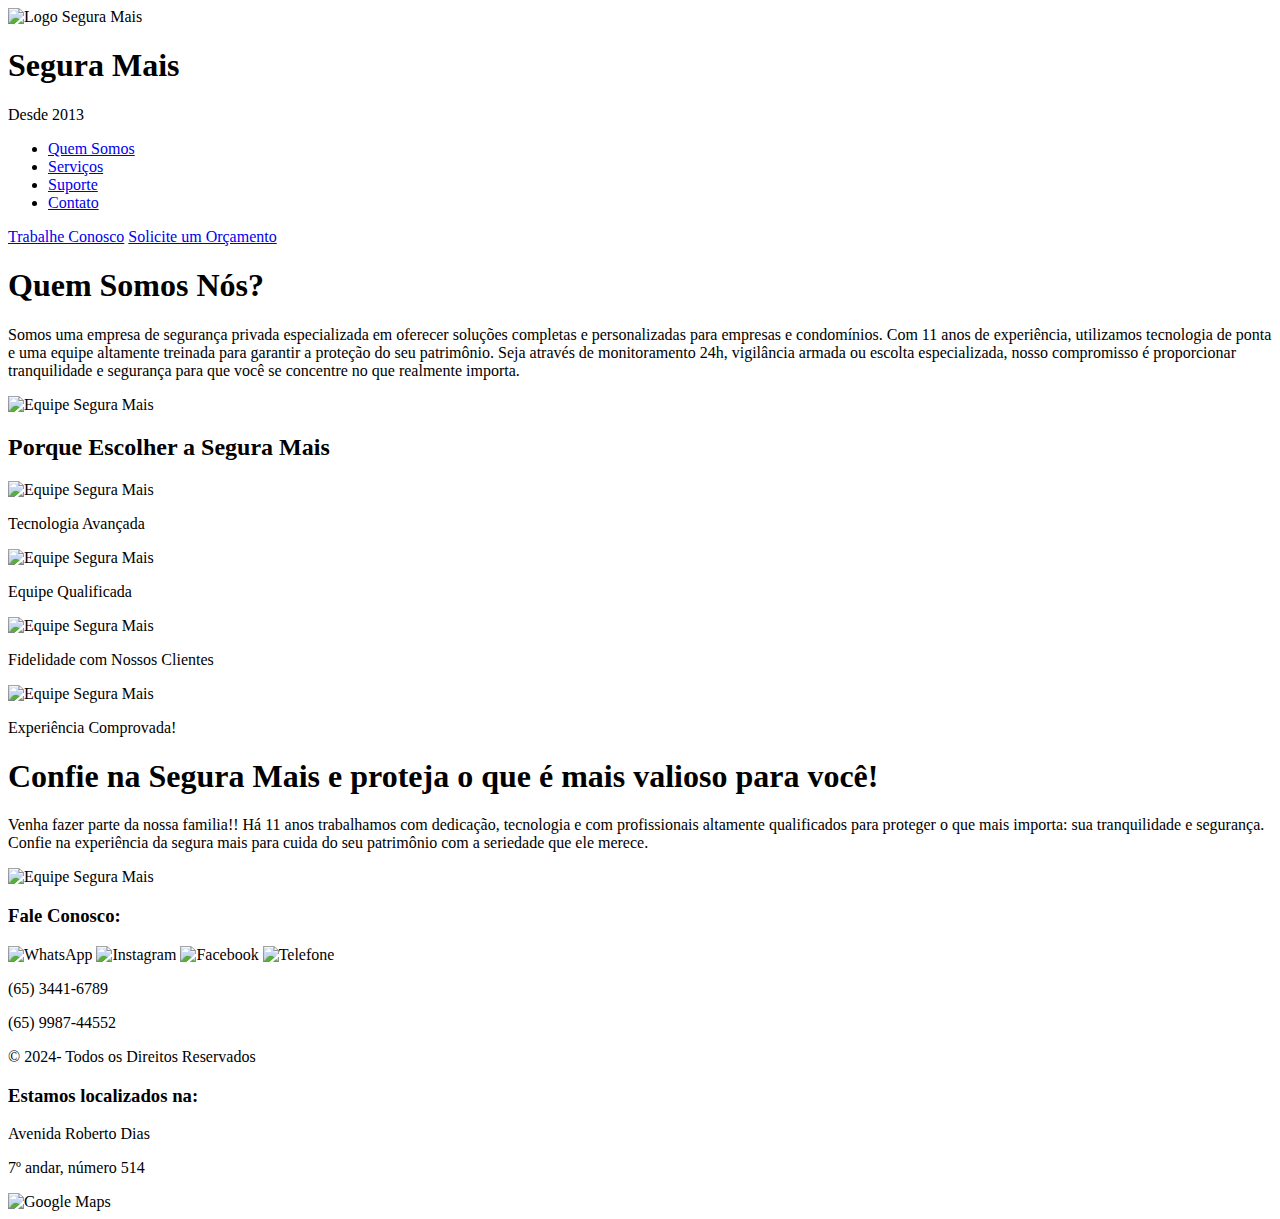
==== index.html @ 80160af4 "envio do arquivo index.html" ====
<!DOCTYPE html>
<html lang="pt-BR">
<head>
    <meta charset="UTF-8">
    <link rel="stylesheet" href="estilo.css">
    <title>Segura Mais</title>
</head>
<body>
    <header class="header">
        <div class="logo">
            <img src="imagens/llogo.png" alt="Logo Segura Mais" class="logo-img">
        </div>
        <div class="topo">
            <h1>Segura Mais</h1>
            <p>Desde 2013</p>
        </div>
        <nav class="menu">
            <ul>
                <li><a href="Quem_somos.html">Quem Somos</a></li>
                <li><a href="serviços.html">Serviços</a></li>
                <li><a href="suporte.html">Suporte</a></li>
                <li><a href="#roda">Contato</a></li>
            </ul>
        </nav>
        <div class="botões">
            <a href="imagens/login.png" class="botão">Trabalhe Conosco</a>
            <a href="https://web.whatsapp.com/"class="botão">Solicite um Orçamento</a>
        </div>
    </header>
    <div class="Quem-somos">
        <div class="coteudo">
            <h1>Quem Somos Nós?</h1>
            <p>
                Somos uma empresa de segurança privada especializada em oferecer soluções completas e personalizadas para empresas e condomínios. Com 11 anos de experiência, utilizamos tecnologia de ponta e uma equipe altamente treinada para garantir a proteção do seu patrimônio. Seja através de monitoramento 24h, vigilância armada ou escolta especializada, nosso compromisso é proporcionar tranquilidade e segurança para que você se concentre no que realmente importa.
            </p>
        </div>
        <div class="image">
            <img src="imagens/img.jpg" alt="Equipe Segura Mais">
        </div>
    </div>
    <div class="escolha">
        <h2>Porque Escolher a Segura Mais</h2>
        <div class="escolha-container">
            <div class="image">
                <img src="imagens/img22.webp" alt="Equipe Segura Mais">
                <p>Tecnologia Avançada</p>
            </div>
            <div class="image">
                <img src="imagens/img21.webp" alt="Equipe Segura Mais">
                <p>Equipe Qualificada</p>
            </div>
            <div class="image">
                <img src="imagens/img23.webp" alt="Equipe Segura Mais">
                <p>Fidelidade com Nossos Clientes</p>
            </div>
            <div class="image">
                <img src="imagens/img24.webp" alt="Equipe Segura Mais">
                <p>Experiência Comprovada!</p>
            </div>
        </div>
    </div>
    <div class="Quem-somos">
        <div class="coteudo">
           <h1> <strong>Confie na Segura Mais e proteja o que é mais valioso para você!</strong></h1>
            <p>
                Venha fazer parte da  nossa familia!!
                Há 11 anos trabalhamos com dedicação, tecnologia e com profissionais altamente qualificados para proteger o
                que mais importa:  sua tranquilidade e segurança.
                Confie na experiência da segura mais
                para cuida do seu patrimônio com a seriedade que ele merece.
            </p>
        </div>
        <div class="image">
            <img src="imagens/img2.webp" alt="Equipe Segura Mais">
        </div>
    </div>
    <footer class="footer">
        <section id="roda"></section>
        <div class="contact">
            <h3>Fale Conosco:</h3>
            <div class="icons">
                <img src="imagens/img17.png" alt="WhatsApp" class="icon">
                <img src="imagens/img18.png" alt="Instagram" class="icon">
                <img src="imagens/img19.png" alt="Facebook" class="icon">
                <img src="imagens/img20.png" alt="Telefone" class="icon">
            </div>
            <p>(65) 3441-6789</p>
            <p>(65) 9987-44552</p>
        </div>
        <div class="contact">
        <p>&copy; 2024- Todos os Direitos Reservados</p>
        </div>
        <div class="roda">
            <h3>Estamos localizados na:</h3>
            <p>Avenida Roberto Dias</p>
            <p>7º andar, número 514</p>
            <img src="imagens/img16.png" alt="Google Maps" class="icon">
        </div>
    </footer>
</body>
</html>
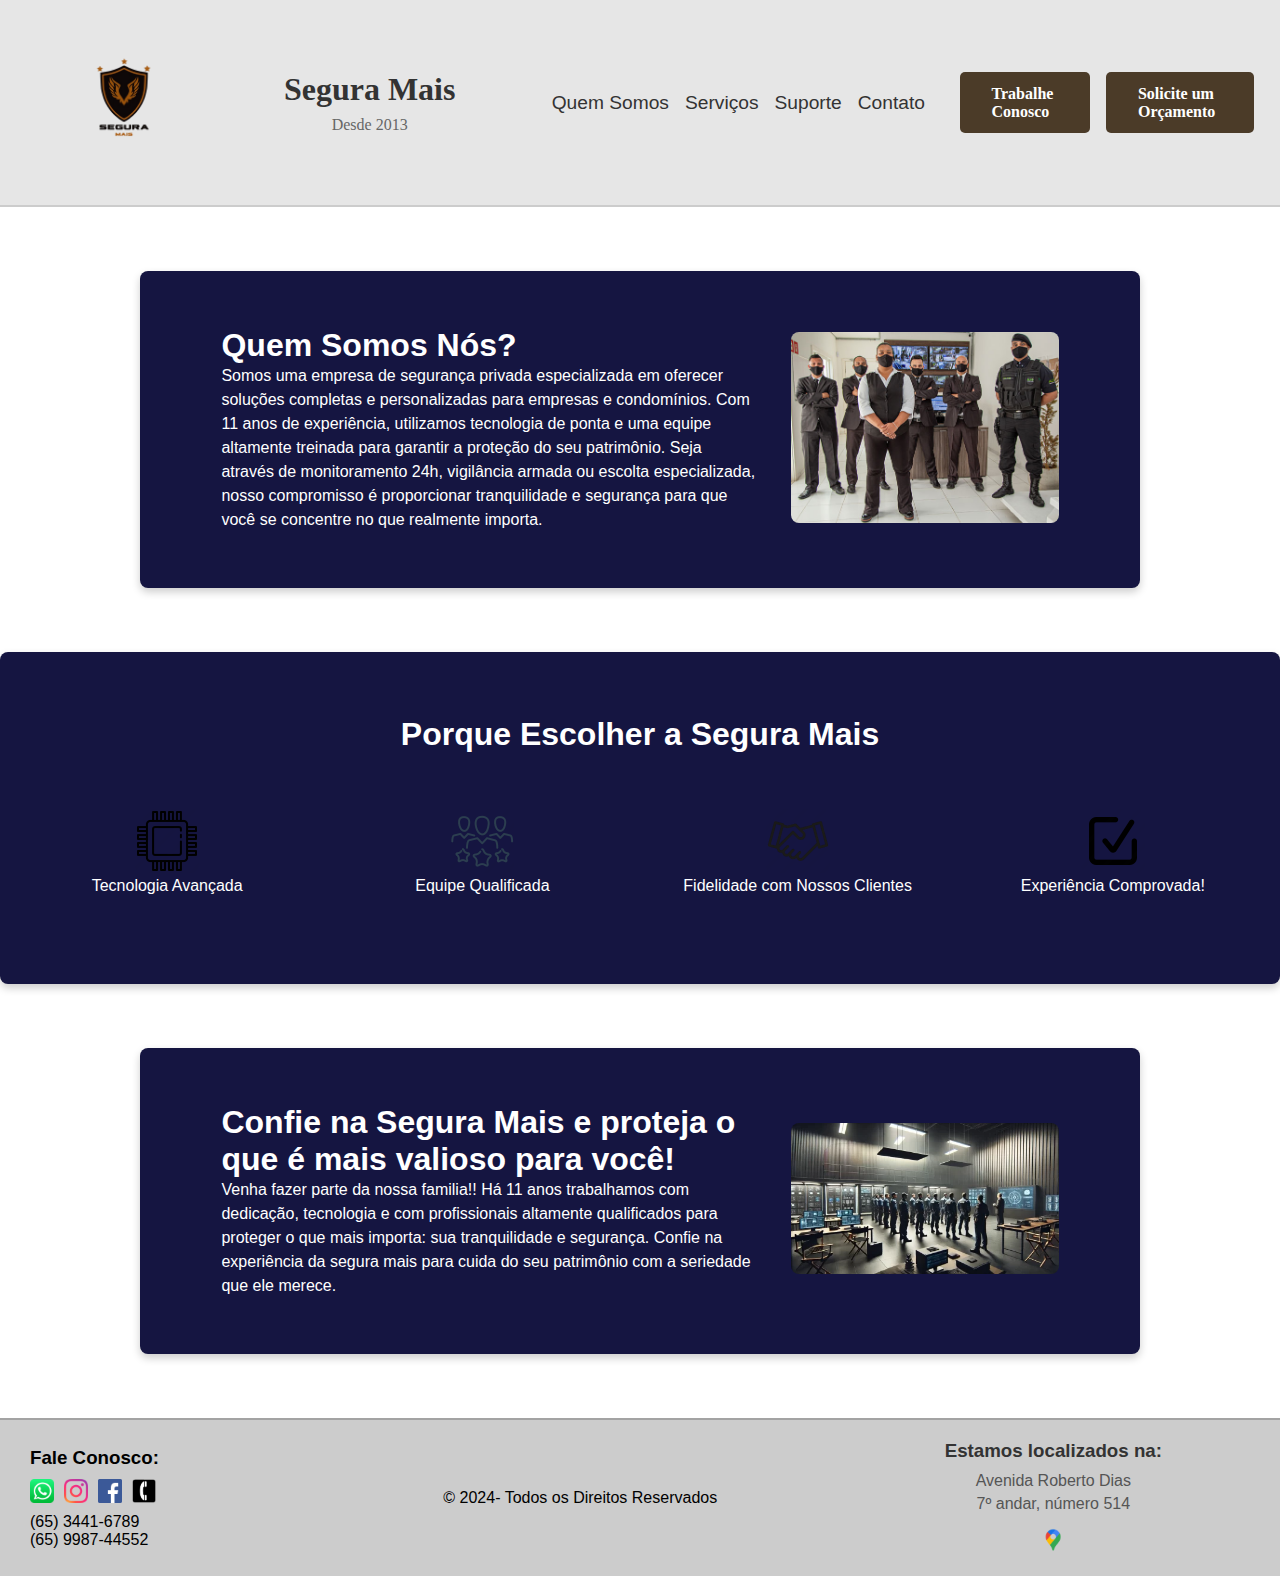
==== commit 22867ac1: "Envio do arquivo index.html" ====
--- a/index.html
+++ b/index.html
@@ -2,6 +2,7 @@
 <html lang="pt-BR">
 <head>
     <meta charset="UTF-8">
+    <meta name="viewport" content="width=device-width, initial-scale=1.0">
     <link rel="stylesheet" href="estilo.css">
     <title>Segura Mais</title>
 </head>
--- a/estilo.css
+++ b/estilo.css
@@ -0,0 +1,470 @@
+/* Reset básico */
+* {
+    margin: 0%;
+    padding: 0%;
+    box-sizing: border-box;
+}
+
+body {
+    font-family: Arial, sans-serif;
+    margin: 0;
+    padding: 0;
+}
+.pacifico-regular {
+    font-family: "Pacifico", cursive;
+    font-weight: 400;
+    font-style: normal;
+  }
+
+/* Header */
+.header {
+    display: flex;
+    align-items: center;
+    justify-content: space-between;
+    background-color: #e6e6e6;
+    padding: 1em 2%;
+    border-bottom: 2px solid #ccc;
+}
+
+.logo {
+    flex: 1;
+    text-align: center;
+    padding: 2%;
+}
+
+.logo-img {
+    height: auto;
+    width: 100%;
+    max-width: 120px;
+    border-radius: 20px;
+}
+
+/* Topo */
+.topo {
+    flex: 2;
+    text-align: center;
+    color: #333;
+    font-family: "Pacifico", cursive;
+}
+
+.topo h1 {
+    margin: 0;
+    font-size: 2rem;
+}
+
+.topo p {
+    margin: 0.5em 0 0;
+    font-size: 1rem;
+    color: #666;
+}
+
+/* Menu */
+.menu {
+    flex: 3;
+    display: flex;
+    justify-content: center;
+}
+
+.menu ul {
+    list-style: none;
+    margin: 0;
+    padding: 0;
+    display: flex;
+    gap: 1rem;
+}
+
+.menu li {
+    display: inline;
+}
+
+.menu a {
+    text-decoration: none;
+    color: #333;
+    font-size: 1.2rem;
+    transition: color 0.3s;
+}
+
+/* Botões */
+.botões {
+    flex: 2;
+    display: flex;
+    gap: 1em;
+    justify-content: flex-end;
+    font-family: "Pacifico", cursive;
+}
+
+.botão {
+    text-decoration: none;
+    color: white;
+    background-color: #4b3b28;
+    padding: 0.8em 2em;
+    border-radius: 5px;
+    font-size: 1rem;
+    font-weight: bold;
+}
+.botão2 {
+    text-decoration: none;
+    color: white;
+    padding: 10px 20px;
+    border-radius: 5px;
+    font-size: 14px;
+    font-weight: bold;
+}
+
+
+/* Seção Quem Somos */
+.Quem-somos {
+    display: flex;
+    flex-wrap: wrap;
+    justify-content: space-between;
+    align-items: center;
+    padding: 3% 5%;
+    background-color: rgb(21, 21, 65);
+    color: #fff;
+    margin: 5% auto;
+    border-radius: 8px;
+    box-shadow: 0 4px 8px rgba(0, 0, 0, 0.2);
+    max-width: 1000px;
+}
+.Quem-somos-bloco {
+    display: flex;
+    flex-direction: row;
+    align-items: center;
+    justify-content: center;
+    padding: 20px;
+    background-color: rgb(21, 21, 65);
+    color: #ffffff;
+    max-width: 200px;
+    margin: 40px auto;
+    border-radius: 8px;
+    box-shadow: 0 4px 8px rgba(0, 0, 0, 0.2);
+}
+
+.coteudo {
+    flex: 2;
+    padding: 2%;
+}
+
+.coteudo h1 {
+    font-size: 2rem;
+}
+
+.coteudo p {
+    font-size: 1rem;
+    line-height: 1.5;
+}
+
+.image {
+    flex: 1;
+    text-align: center;
+    padding: 2%;
+}
+
+.image img {
+    max-width: 100%;
+    height: auto;
+    border-radius: 8px;
+}
+
+/* Seção Escolha */
+.escolha {
+    background-color: rgb(21, 21, 65);
+    padding: 5% 2%;
+    text-align: center;
+    color: #fff;
+    margin: 5% auto;
+    border-radius: 8px;
+    box-shadow: 0 4px 8px rgba(0, 0, 0, 0.2);
+}
+
+.escolha h2 {
+    font-size: 2rem;
+    margin-bottom: 2rem;
+}
+
+.escolha-container {
+    display: flex;
+    flex-wrap: wrap;
+    justify-content: space-around;
+    gap: 2rem;
+}
+.services-container {
+    text-align: center;
+    padding: 20px;
+    background-color: rgb(21, 21, 65);
+    color: #ffffff;
+    display: flex;
+    flex-direction: column; /* Coloca os elementos um abaixo do outro */
+    align-items: center;
+    justify-content: center;
+    max-width: 1000px;
+    margin: 40px auto;
+    border-radius: 8px;
+    
+}
+
+
+.services-container h2 {
+    margin-bottom: 20px;
+  }
+  
+  .services {
+    display: flex;
+    justify-content: center;
+    gap: 20px;
+    padding: 20px;
+  }
+  
+  .service {
+    background-color: #fff;
+    border-radius: 8px;
+    overflow: hidden;
+    box-shadow: 0 4px 8px rgba(0, 0, 0, 0.1);
+    text-align: center;
+    width: 200px;
+  }
+  
+  
+  .service img {
+    width: 100%;
+    height: 150px;
+    object-fit: cover;
+  }
+  
+  .service p {
+    margin: 10px 0;
+    font-weight: bold;
+    color: #222;
+  }
+ 
+
+
+.loca {
+    flex:2;
+    display: flex;
+    margin: 0 10px;
+    align-items:flex-end;
+    gap: 10px;
+    justify-content: flex-end;
+}
+  
+  .escolha-container1 {
+    display: grid;
+    grid-template-columns: repeat(auto-fit, minmax(250px, 1fr));
+    gap: 20px;
+    max-width: 1200px;
+    margin: 0 auto;
+    padding: 20px;
+  }
+  
+  .imagem {
+    background-color: rgb(135, 116, 243);
+    border: 1px solid #ddd;
+    border-radius: 8px;
+    text-align: center;
+    padding: 20px;
+    box-shadow: 0 4px 8px rgba(0, 0, 0, 0.1);
+    transition: transform 0.3s, box-shadow 0.3s;
+  }
+  
+  .imagem img {
+    width: 100%;
+    margin-bottom: 15px;
+    max-width: 100%;
+    border-radius: 8px;
+  }
+  
+  .imagem h3 {
+    font-size: 18px;
+    color: #444;
+    margin-bottom: 10px;
+  }
+  
+  .imagem p {
+    font-size: 14px;
+    color:black;
+    line-height: 1.6;
+    text-align: justify;
+  }
+  
+
+
+/* Tablets (até 768px) */
+@media (max-width: 768px) {
+    .header {
+        flex-direction: column;
+        text-align: center;
+    }
+
+    .menu ul {
+        flex-direction: column;
+    }
+
+    .menu a {
+        font-size: 1.5rem;
+    }
+
+    .botões {
+        flex-direction: column;
+        gap: 1rem;
+    }
+
+    .coteudo h1 {
+        font-size: 1.8rem;
+    }
+
+    .coteudo p {
+        font-size: 1rem;
+    }
+
+    .Quem-somos {
+        flex-direction: column;
+    }
+    .services {
+        flex-direction: column;
+    }
+}
+
+/* Smartphones (até 480px) */
+@media (max-width: 480px) {
+    .header {
+        padding: 1em 5%;
+    }
+
+    .logo-img {
+        max-width: 80px;
+    }
+
+    .topo h1 {
+        font-size: 1.5rem;
+    }
+
+    .topo p {
+        font-size: 0.9rem;
+    }
+
+    .menu ul {
+        gap: 1rem;
+        flex-direction: column;
+    }
+
+    .menu a {
+        font-size: 1.2rem;
+    }
+
+    .botões {
+        flex-direction: column;
+        gap: 1rem;
+    }
+
+    .coteudo h1 {
+        font-size: 1.5rem;
+    }
+
+    .escolha h2 {
+        font-size: 1.8rem;
+    }
+
+    .escolha-container {
+        flex-direction: column;
+    }
+
+    .image img {
+        max-width: 100%;
+    }
+}
+/* Footer Original */
+.footer {
+    display: flex;
+    justify-content: space-between;
+    align-items: center;
+    background-color: rgba(0, 0, 0, 0.2);
+    padding: 20px;
+    border-top: 2px solid rgba(0, 0, 0, 0.2);
+}
+
+/* Ajustes nas colunas do footer para dispositivos móveis */
+.footer .contact,
+.footer .localizacao {
+    flex: 1;
+    margin: 0 10px;
+    align-items: flex-end;
+}
+
+/* Ícones de redes sociais */
+.footer .icons {
+    display: flex;
+    gap: 10px;
+    margin-bottom: 10px;
+}
+
+.footer .icon {
+    width: 24px;
+    height: 24px;
+}
+
+/* Responsividade: Footer em telas pequenas */
+@media (max-width: 768px) {
+    .footer {
+        flex-direction: column;
+        text-align: center;
+    }
+
+    .footer .contact,
+    .footer .localizacao {
+        flex: 1;
+        margin-bottom: 15px;
+        text-align: center;
+    }
+
+    .footer .icons {
+        justify-content: center;
+        margin-bottom: 10px;
+    }
+
+    .footer .contact p,
+    .footer .localizacao p {
+        font-size: 14px;
+    }
+}
+
+/* Responsividade: Ajuste de layout para telas menores que 480px */
+@media (max-width: 480px) {
+    .footer .contact p,
+    .footer .localizacao p {
+        font-size: 12px;
+    }
+
+    .footer .icons {
+        gap: 8px;
+    }
+
+    .footer .icon {
+        width: 20px;
+        height: 20px;
+    }
+}
+
+/* Footer - Bloco de localização */
+.footer .roda {
+    flex: 1;
+    margin: 0 10px;
+    text-align: center;
+}
+
+.footer .roda h3 {
+    margin-bottom: 10px;
+    color: #333;
+}
+
+.footer .roda p {
+    margin: 5px 0;
+    color: #555;
+}
+
+.footer img {
+    width: 30px;
+    height: 30px;
+    margin-top: 10px;
+}
+
